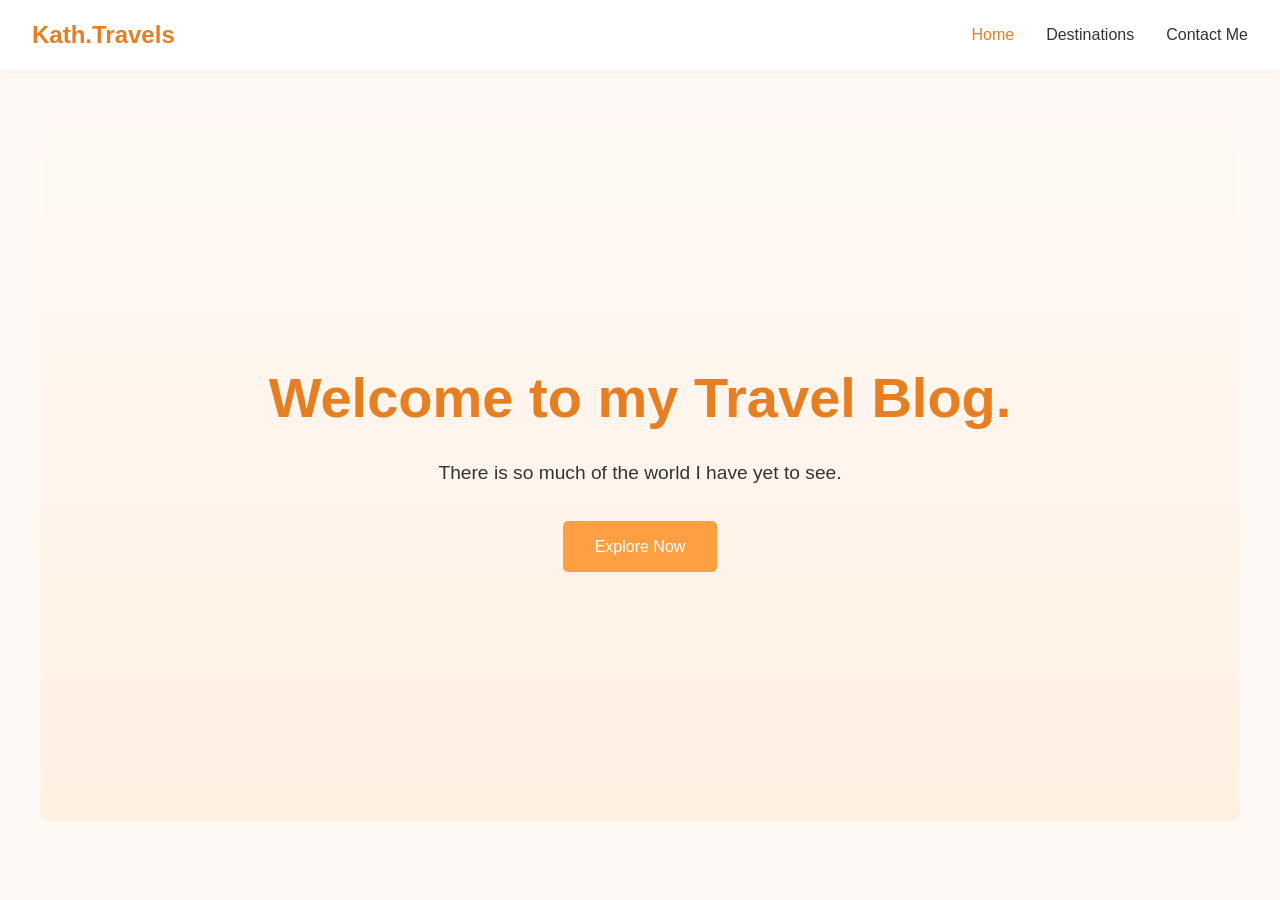
==== index.html @ 37cce794 "Initial commit" ====
<!DOCTYPE html>
<html lang="en">
<head>
    <meta charset="UTF-8">
    <meta name="viewport" content="width=device-width, initial-scale=1.0">
    <title>Kathleen's Travels</title>
    <link rel="stylesheet" href="style.css">
</head>

<body>
    <nav class="navbar">
        <a href="#" class="logo" onclick="switchSection('home')">Kath.Travels</a>
        <ul class="nav-links">
            <li><a href="index.html" class="active">Home</a></li>
            <li><a href="destinations.html">Destinations</a></li>
            <li><a href="contact.html">Contact Me</a></li>
        </ul>
    </nav>

    <section id="home" class="section active-section">
        <h1>Welcome to my Travel Blog.</h1>
        <p> There is so much of the world I have yet to see.</p>
        <a href="destinations.html"  id ="explore">Explore Now</a>
    </section>
    
</body>
</html>
---- style.css ----
* {
    margin: 0;
    padding: 0;
    box-sizing: border-box;
    font-family: 'Segoe UI', Tahoma, Geneva, Verdana, sans-serif;
}

:root {
    --bg-color: #fff9f5;
    --primary-orange: #ff9f43;
    --light-orange: #FFD580;
    --dark-orange: #e67e22;
    --text-color: #333333;
    --white: #ffffff;
}

body {
    background-color: var(--bg-color);
    color: var(--text-color);
    line-height: 1.6;
}

.navbar {
    display: flex;
    justify-content: space-between;
    align-items: center;
    background-color: var(--white);
    padding: 1rem 2rem;
    box-shadow: 0 2px 5px rgba(230, 126, 34, 0.1);
    position: sticky;
    top: 0;
    z-index: 1000;
}

.nav-links {
    display: flex;
    list-style: none;
    gap: 2rem;
}

.nav-links a {
    text-decoration: none;
    color: var(--text-color);
    font-weight: 500;
    transition: color 0.3s ease;
}

.nav-links a:hover,
.nav-links a.active {
    color: var(--dark-orange);
}

.logo {
    font-size: 1.5rem;
    font-weight: bold;
    color: var(--dark-orange);
    text-decoration: none;
}

.section {
    padding: 5rem 2rem;
    max-width: 1200px;
    margin: 0 auto;
    min-height: 80vh;
    display: none;
    /* Hidden by default for JS switching */
}

.section.active-section {
    display: block;
    /* Shown via JS */
}

h2 {
    font-size: 1.5rem;
    color: var(--light-orange);
    margin-bottom: 1.5rem;
    text-align: center;
}

/* Home Section */
#home {
    text-align: center;
    background: linear-gradient(rgba(255, 249, 245, 0.8), rgba(255, 238, 221, 0.8)), url('https://unsplash.com') no-repeat center center/cover;
    display: flex;
    flex-direction: column;
    justify-content: center;
    align-items: center;
    border-radius: 10px;
    margin-top: 2rem;
}

#home h1 {
    font-size: 3.5rem;
    color: var(--dark-orange);
    margin-bottom: 1rem;
}

#home p {
    font-size: 1.2rem;
    margin-bottom: 2rem;
    max-width: 600px;
}

#explore {
    background-color: var(--primary-orange);
    color: var(--white);
    padding: 0.8rem 2rem;
    border: none;
    border-radius: 5px;
    font-size: 1rem;
    cursor: pointer;
    text-decoration: none;
    transition: background-color 0.3s ease;
}

.btn:hover {
    background-color: var(--dark-orange);
}

/* For destinations tab */
.destinations-container {
    max-width: 1200px;
    margin: 40px auto;
    padding: 0 20px;
    font-family: Arial, sans-serif;
}

.page-title {
    text-align: center;
    margin-bottom: 30px;
    color: #333;
}

/* 2x3 Grid Layout */
.destinations-grid {
    display: grid;
    grid-template-columns: repeat(3, 1fr); /* Exactly 3 columns */
    gap: 25px; /* Spacing between the cards */
}

.destination-card {
    display: flex;
    align-items: center;
    justify-content: center;
    height: 250px;
    background-color: #f4f4f4; /* Fallback light background */
    border-radius: 12px;
    text-decoration: none;
    color: #333;
    box-shadow: 0 4px 10px rgba(0, 0, 0, 0.08);
    
    /* Smooth transition for the scaling effect */
    transition: transform 0.3s ease, box-shadow 0.3s ease; 
}

.destination-card:hover {
    transform: scale(1.04); /* Makes the segment slightly bigger */
    box-shadow: 0 10px 20px rgba(0, 0, 0, 0.15); /* Deepens shadow on hover */
}

/* Text styling inside cards */
.card-content h2 {
    font-size: 1.5rem;
    margin: 0;
    font-weight: 600;
}

/* Responsive view for tablets and mobile screens */
@media (max-width: 900px) {
    .destinations-grid {
        grid-template-columns: repeat(2, 1fr); /* 2 columns on tablets */
    }
}

@media (max-width: 600px) {
    .destinations-grid {
        grid-template-columns: 1fr; /* 1 column on mobile phones */
    }
}
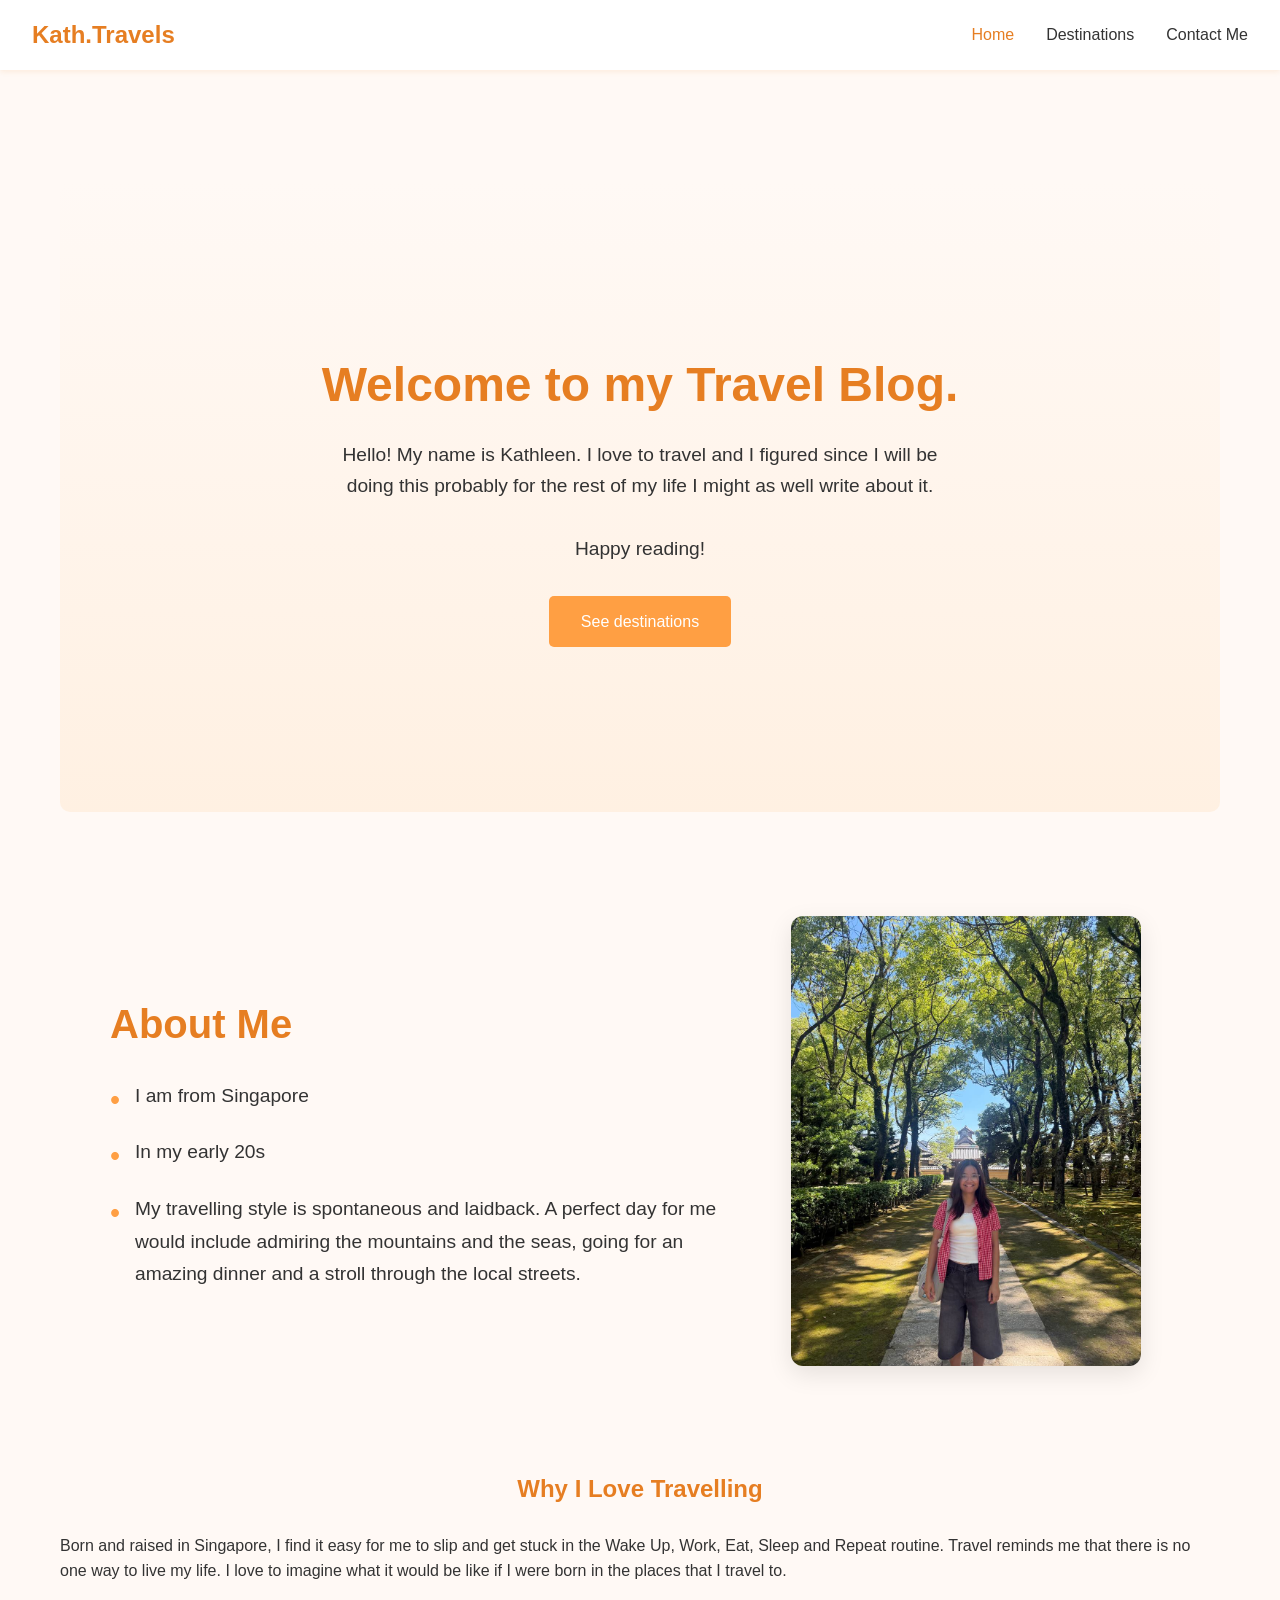
==== commit 83dfa8e3: "All Updates up to 21st July" ====
--- a/index.html
+++ b/index.html
@@ -3,25 +3,59 @@
 <head>
     <meta charset="UTF-8">
     <meta name="viewport" content="width=device-width, initial-scale=1.0">
-    <title>Kathleen's Travels</title>
+    <title>Hong Kong - Kath.Travels</title>
     <link rel="stylesheet" href="style.css">
 </head>
 
 <body>
     <nav class="navbar">
-        <a href="#" class="logo" onclick="switchSection('home')">Kath.Travels</a>
+        <a href="#" class="logo" onclick="switchSection('home-page')">Kath.Travels</a>
         <ul class="nav-links">
+            <!-- Note: Changed active link target to #home-page if you use JS navigation later -->
             <li><a href="index.html" class="active">Home</a></li>
             <li><a href="destinations.html">Destinations</a></li>
             <li><a href="contact.html">Contact Me</a></li>
         </ul>
     </nav>
 
-    <section id="home" class="section active-section">
-        <h1>Welcome to my Travel Blog.</h1>
-        <p> There is so much of the world I have yet to see.</p>
-        <a href="destinations.html"  id ="explore">Explore Now</a>
+    <!-- Master section wrapper that handles JavaScript visibility toggling -->
+    <section id="home-page" class="section active-section">
+        
+        <!-- Welcome Hero Sub-section -->
+        <div id="home">
+            <h1>Welcome to my Travel Blog.</h1>
+            <p>Hello! My name is Kathleen. I love to travel and I figured since I will be doing this 
+                probably for the rest of my life I might as well write about it.</p>
+            <p>Happy reading!</p>
+            <a href="destinations.html" id="explore">See destinations</a>
+        </div>
+
+        <!-- About Me Sub-section -->
+        <div id="about" class="sub-section">
+            <div class="profile">
+            <h2>About Me</h2>
+            <ul>
+                <li>I am from Singapore</li>
+                <li>In my early 20s</li>
+                <li>My travelling style is spontaneous and laidback. A perfect day for me 
+                    would include admiring the mountains and the seas, going for an amazing dinner
+                    and a stroll through the local streets.</li>
+            </ul>
+            </div>
+
+            <div class="introductionphoto">
+                <img id="me" src="image/Me.jpg">
+            </div>
+        </div>
+
+        <!-- Why I Love Travelling Sub-section -->
+        <div id="why-travel" class="sub-section">
+            <h2>Why I Love Travelling</h2>
+        <p>Born and raised in Singapore, I find it easy for me to slip and get stuck in the Wake Up, Work, Eat, Sleep and Repeat routine. Travel 
+            reminds me that there is no one way to live my life. I love to imagine what it would
+            be like if I were born in the places that I travel to.
+        </p>
+        </div>
+
     </section>
-    
 </body>
-</html>
--- a/style.css
+++ b/style.css
@@ -58,7 +58,7 @@
 }
 
 .section {
-    padding: 5rem 2rem;
+    padding: 80px 20px;
     max-width: 1200px;
     margin: 0 auto;
     min-height: 80vh;
@@ -73,7 +73,7 @@
 
 h2 {
     font-size: 1.5rem;
-    color: var(--light-orange);
+    color: darkgray;
     margin-bottom: 1.5rem;
     text-align: center;
 }
@@ -88,12 +88,18 @@
     align-items: center;
     border-radius: 10px;
     margin-top: 2rem;
+    min-height: 70vh;
+    padding:40px;
 }
 
 #home h1 {
-    font-size: 3.5rem;
+    font-size: 3rem;
     color: var(--dark-orange);
     margin-bottom: 1rem;
+}
+
+#why-travel h2{
+    color: var(--dark-orange);
 }
 
 #home p {
@@ -177,4 +183,99 @@
     .destinations-grid {
         grid-template-columns: 1fr; /* 1 column on mobile phones */
     }
-}+}
+/* ==========================================
+   ABOUT ME SECTION STYLING
+   ========================================== */
+
+/* The outer box for your About Me container */
+#about.sub-section {
+    display: flex;
+    align-items: center;       /* Aligns text and photo perfectly in the middle vertically */
+    justify-content: space-between; /* Pushes text to the left and photo to the right */
+    gap: 40px;                 /* Adds space between the text and the photo */
+    max-width: 1100px;         /* Expands width so things fit nicely side-by-side */
+    margin: 4rem auto;
+    padding: 40px 20px;
+    text-align: left;          /* Forces text wrapper alignment to the left */
+}
+
+/* Left Side: Text Box */
+.profile {
+    flex: 1.2;                 /* Takes up slightly more width than the photo */
+}
+
+/* Force the About Me header to align left and use orange */
+.profile h2 {
+    font-size: 2.5rem;
+    color: var(--dark-orange);
+    margin-bottom: 1.5rem;
+    text-align: left;          /* Fixes global center alignment */
+}
+
+/* Bullet list text layout */
+.profile ul {
+    list-style: none;          /* Removes standard ugly bullets */
+    padding: 0;
+    display: flex;
+    flex-direction: column;
+    gap: 1.5rem;               /* Adds space between each list point */
+}
+
+.profile li {
+    font-size: 1.2rem;
+    color: var(--text-color);
+    line-height: 1.7;
+    position: relative;
+    padding-left: 25px;        /* Leaves space for your custom bullet point */
+}
+
+/* Custom crisp orange bullet point */
+.profile li::before {
+    content: "•";
+    color: var(--primary-orange);
+    font-size: 1.8rem;
+    position: absolute;
+    left: 0;
+    top: -4px;
+}
+
+/* Right Side: Photo Box */
+.introductionphoto {
+    flex: 0.8;                 /* Takes up slightly less width than the text */
+    display: flex;
+    justify-content: center;
+}
+
+/* Styles specifically for your photo element */
+#me {
+    width: 100%;
+    max-width: 350px;          /* Stops your image from scaling too large */
+    height: 450px;             /* Keeps a great tall portrait dimension */
+    object-fit: cover;         /* Crops the photo beautifully without stretching it */
+    border-radius: 12px;       /* Adds elegant rounded corners */
+    box-shadow: 0 8px 24px rgba(0, 0, 0, 0.1); /* Soft shadow for depth */
+}
+
+/* RESPONSIVE DESIGN: Stacks text on top of the image for mobile screens */
+@media (max-width: 768px) {
+    #about.sub-section {
+        flex-direction: column; /* Switches to vertical stack */
+        text-align: center;
+        gap: 30px;
+    }
+    
+    .profile h2 {
+        text-align: center;    /* Centers header text on mobile layout screens */
+    }
+
+    .profile li {
+        text-align: left;      /* Keeps the list readable but centered as a block */
+        max-width: 550px;
+        margin: 0 auto;
+    }
+
+    #me {
+        height: 350px;         /* Shortens image slightly on mobile screens */
+    }
+}
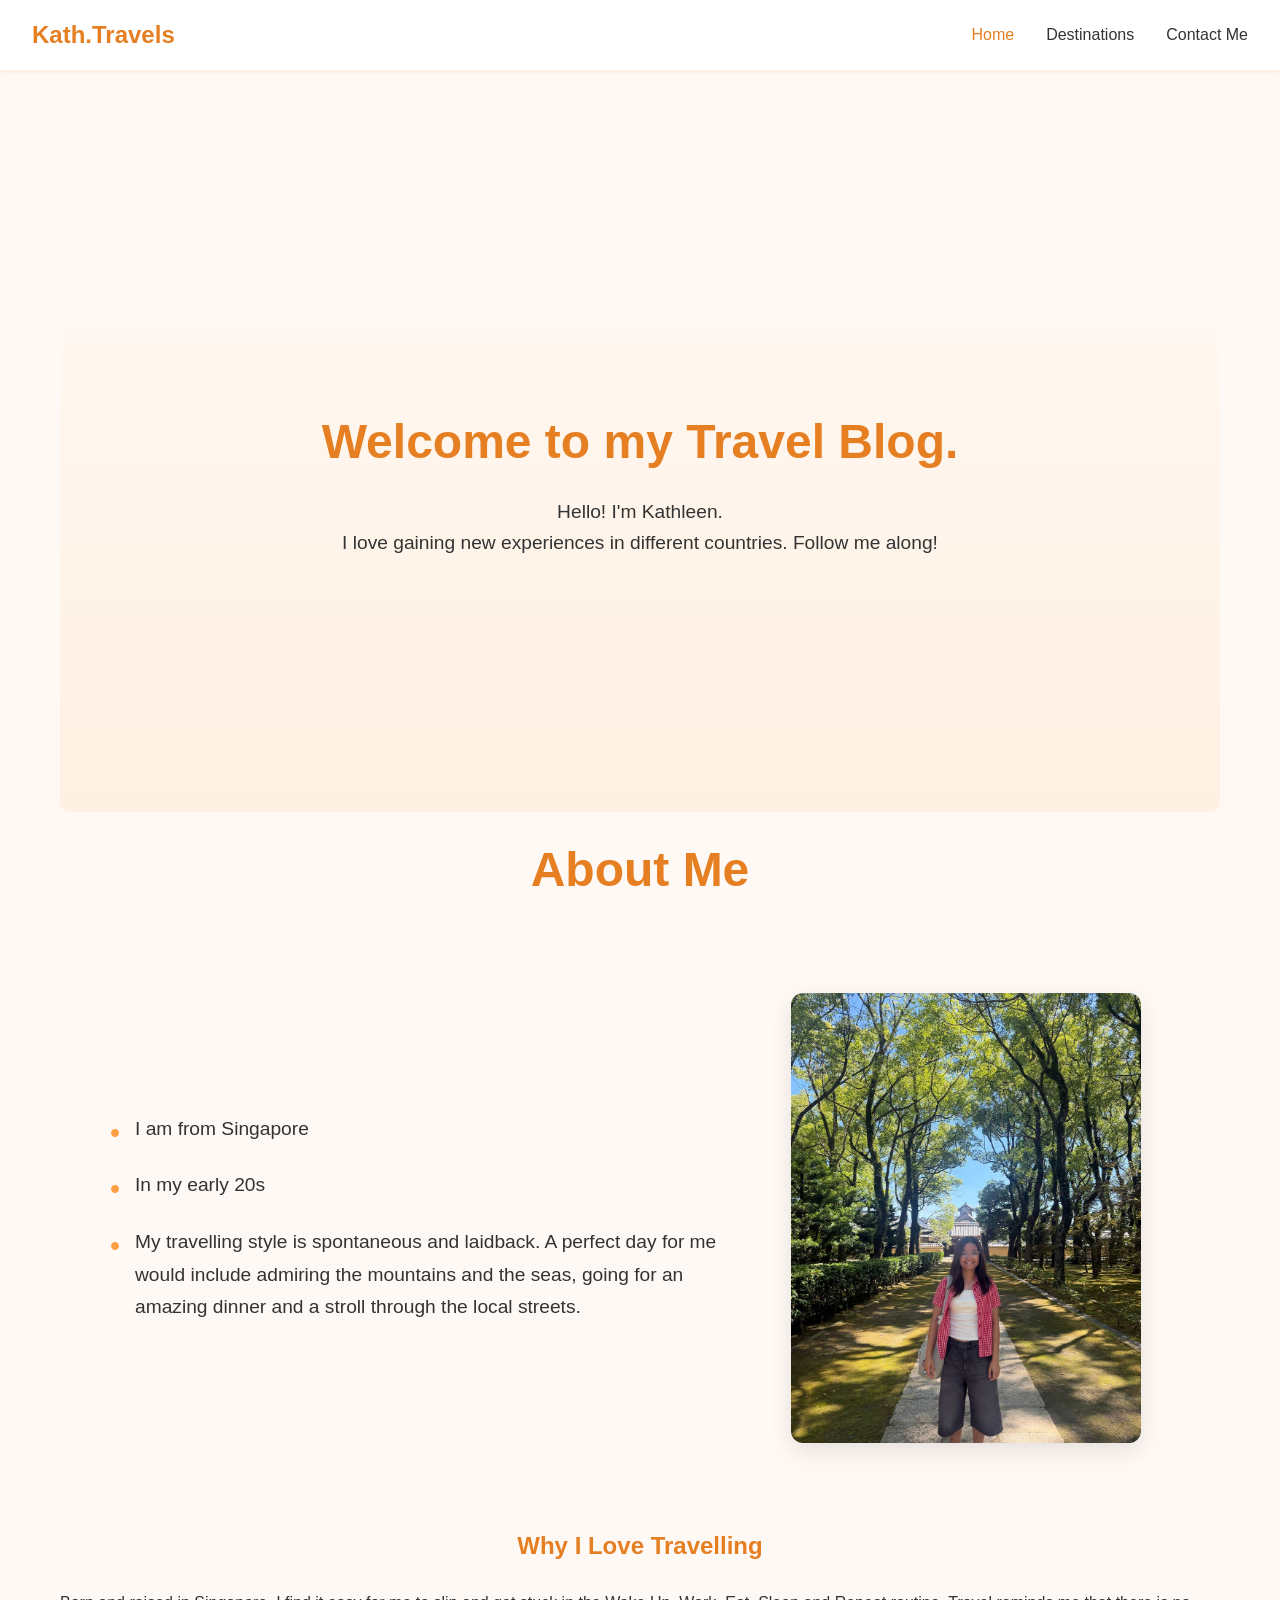
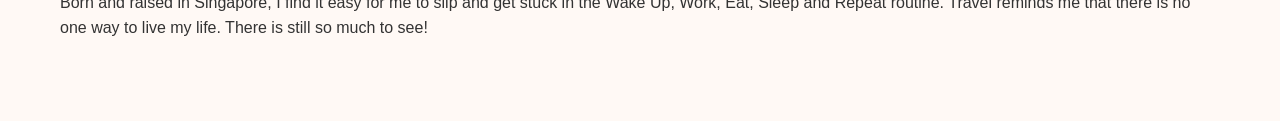
==== commit 6cf75d25: "Understanding line by line, reorganising code" ====
--- a/index.html
+++ b/index.html
@@ -1,21 +1,31 @@
+
 <!DOCTYPE html>
-<html lang="en">
-<head>
-    <meta charset="UTF-8">
-    <meta name="viewport" content="width=device-width, initial-scale=1.0">
-    <title>Hong Kong - Kath.Travels</title>
+<html lang="en"> <!--Primary Content is English-->
+<head><!--The head section contains metadata (data processed by browser and search engines that is not visible on the webpage)-->
+    <meta charset="UTF-8"> <!--Character encoding scheme, prevents browser from rendering broken symbols-->
+    <meta name="viewport" content="width=device-width, initial-scale=1.0"> <!--Mobile responsiveness-->
+    <title>Kath.Travels</title>
     <link rel="stylesheet" href="style.css">
 </head>
 
 <body>
+    <!--Navigation Bar in Desktop View-->
     <nav class="navbar">
-        <a href="#" class="logo" onclick="switchSection('home-page')">Kath.Travels</a>
-        <ul class="nav-links">
-            <!-- Note: Changed active link target to #home-page if you use JS navigation later -->
-            <li><a href="index.html" class="active">Home</a></li>
-            <li><a href="destinations.html">Destinations</a></li>
-            <li><a href="contact.html">Contact Me</a></li>
-        </ul>
+    <a href="index.html" class="logo">Kath.Travels</a>
+
+    <!--Menu-->
+    <ul class="nav-links">
+        <li><a href="index.html" class="active">Home</a></li>
+        <li><a href="destinations.html">Destinations</a></li>
+        <li><a href="contact.html">Contact Me</a></li>
+    </ul>
+
+    <!--Menu turns into Hamburger Icon on Mobile-->
+    <button class="menu-toggle" aria-label="Toggle navigation">
+        <span class="bar"></span>
+        <span class="bar"></span>
+        <span class="bar"></span>
+    </button>
     </nav>
 
     <!-- Master section wrapper that handles JavaScript visibility toggling -->
@@ -24,16 +34,14 @@
         <!-- Welcome Hero Sub-section -->
         <div id="home">
             <h1>Welcome to my Travel Blog.</h1>
-            <p>Hello! My name is Kathleen. I love to travel and I figured since I will be doing this 
-                probably for the rest of my life I might as well write about it.</p>
-            <p>Happy reading!</p>
-            <a href="destinations.html" id="explore">See destinations</a>
+            <p>Hello! I'm Kathleen. 
+            <br>I love gaining new experiences in different countries. Follow me along! </p>
         </div>
 
         <!-- About Me Sub-section -->
+        <div id="aboutmeheader"><h2>About Me</h2></div>
         <div id="about" class="sub-section">
             <div class="profile">
-            <h2>About Me</h2>
             <ul>
                 <li>I am from Singapore</li>
                 <li>In my early 20s</li>
@@ -52,10 +60,13 @@
         <div id="why-travel" class="sub-section">
             <h2>Why I Love Travelling</h2>
         <p>Born and raised in Singapore, I find it easy for me to slip and get stuck in the Wake Up, Work, Eat, Sleep and Repeat routine. Travel 
-            reminds me that there is no one way to live my life. I love to imagine what it would
-            be like if I were born in the places that I travel to.
+            reminds me that there is no one way to live my life. There is still so much to see!
         </p>
         </div>
 
     </section>
+        <!-- Link your external JavaScript file here -->
+    <script src="index.js"></script>
+
 </body>
+
--- a/style.css
+++ b/style.css
@@ -1,12 +1,28 @@
-* {
+/*
+Universal Settings 
+Navigation Bar for Desktop
+Navigation Bar for Mobile
+Home Section for Desktop
+Home Section for Mobile
+About Me Section for Desktop
+About Me Section for Mobile
+Why Section for Desktop
+Why Section for Mobile
+
+Destination for Desktop
+Destination for Mobile
+*/
+
+
+* { /* asterisk is the universal selector in css */
     margin: 0;
     padding: 0;
-    box-sizing: border-box;
+    box-sizing: border-box; /* border box ensures that padding is within the width that is specified */
     font-family: 'Segoe UI', Tahoma, Geneva, Verdana, sans-serif;
 }
 
-:root {
-    --bg-color: #fff9f5;
+:root { /*Setting CSS variables*/
+    --background: #fff9f5;
     --primary-orange: #ff9f43;
     --light-orange: #FFD580;
     --dark-orange: #e67e22;
@@ -15,11 +31,31 @@
 }
 
 body {
-    background-color: var(--bg-color);
+    background-color: var(--background);
     color: var(--text-color);
-    line-height: 1.6;
-}
-
+    line-height: 1.6; /*vertical spacing between lines of text to be 160% of text size*/
+}
+
+.section {
+    padding: 80px 20px;
+    max-width: 1200px;
+    margin: 0 auto;
+    min-height: 80vh;
+    display: none; 
+}
+
+.section.active-section {
+    display: block; 
+}
+
+h2 {
+    font-size: 1.5rem;
+    color: darkgray;
+    margin-bottom: 1.5rem;
+    text-align: center;
+}
+
+/* Navigation Bar in Desktop Version*/
 .navbar {
     display: flex;
     justify-content: space-between;
@@ -27,9 +63,9 @@
     background-color: var(--white);
     padding: 1rem 2rem;
     box-shadow: 0 2px 5px rgba(230, 126, 34, 0.1);
-    position: sticky;
+    position: sticky; /*Navigation Bar is freezed*/
     top: 0;
-    z-index: 1000;
+    z-index: 1000; /*High stacking order makes sure all items slide underneath the nav bar*/
 }
 
 .nav-links {
@@ -45,6 +81,7 @@
     transition: color 0.3s ease;
 }
 
+/*Interactive states*/
 .nav-links a:hover,
 .nav-links a.active {
     color: var(--dark-orange);
@@ -57,28 +94,46 @@
     text-decoration: none;
 }
 
-.section {
-    padding: 80px 20px;
-    max-width: 1200px;
-    margin: 0 auto;
-    min-height: 80vh;
-    display: none;
-    /* Hidden by default for JS switching */
-}
-
-.section.active-section {
-    display: block;
-    /* Shown via JS */
-}
-
-h2 {
-    font-size: 1.5rem;
-    color: darkgray;
-    margin-bottom: 1.5rem;
-    text-align: center;
-}
-
-/* Home Section */
+/* Hidden by default on desktop */
+.menu-toggle {
+    display: none; 
+}
+
+/* Navigation Bar in Mobile Version, Hamburger Menu */
+@media screen and (max-width: 768px) {
+.menu-toggle{
+    display:flex;
+    flex-direction: column;
+    justify-content: space-between;
+    width: 30px;
+    height: 21px;
+    background: transparent;
+    border: none;
+    cursor: pointer;
+    z-index: 1001;
+}
+
+.menu-toggle .bar {
+    height: 3px;
+    width: 100%;
+    background-color: var(--dark-orange); /* Uses your existing color variable */
+    border-radius: 5px;
+    transition: all 0.3s ease; /* Enables smooth animations later */
+}
+
+.menu-toggle.open .bar:nth-child(1) {
+    transform: translateY(9px) rotate(45deg);
+}
+.menu-toggle.open .bar:nth-child(2) {
+    opacity: 0;
+}
+.menu-toggle.open .bar:nth-child(3) {
+    transform: translateY(-9px) rotate(-45deg);
+}
+}
+
+
+/* Home Section in Mobile Section*/
 #home {
     text-align: center;
     background: linear-gradient(rgba(255, 249, 245, 0.8), rgba(255, 238, 221, 0.8)), url('https://unsplash.com') no-repeat center center/cover;
@@ -196,7 +251,7 @@
     gap: 40px;                 /* Adds space between the text and the photo */
     max-width: 1100px;         /* Expands width so things fit nicely side-by-side */
     margin: 4rem auto;
-    padding: 40px 20px;
+    padding: 20px 20px;
     text-align: left;          /* Forces text wrapper alignment to the left */
 }
 
@@ -206,11 +261,11 @@
 }
 
 /* Force the About Me header to align left and use orange */
-.profile h2 {
-    font-size: 2.5rem;
+#aboutmeheader h2 {
+    font-size: 3rem;
     color: var(--dark-orange);
-    margin-bottom: 1.5rem;
-    text-align: left;          /* Fixes global center alignment */
+    text-align: center; 
+    margin-top:20px;      
 }
 
 /* Bullet list text layout */
@@ -262,7 +317,7 @@
     #about.sub-section {
         flex-direction: column; /* Switches to vertical stack */
         text-align: center;
-        gap: 30px;
+        gap: 10px;
     }
     
     .profile h2 {
@@ -270,12 +325,129 @@
     }
 
     .profile li {
-        text-align: left;      /* Keeps the list readable but centered as a block */
+        text-align: center;      /* Keeps the list readable but centered as a block */
         max-width: 550px;
         margin: 0 auto;
+        font-size: 0.8rem;
+    }
+
+    #explore {
+    background-color: var(--primary-orange);
+    color: var(--white);
+    padding: 0.5rem 1rem;
+    border: none;
+    border-radius: 5px;
+    font-size: 0.8rem;
+    cursor: pointer;
+    text-decoration: none;
+    transition: background-color 0.3s ease;
+}
+    #me{
+        width:220px;
+    }
+
+    .profile li::before {
+        content: "•";
+        color: var(--primary-orange);
+        font-size: 0.8rem;
+        position: absolute;
+        left: 0;
+        top: -2px;
+    }
+
+    #about.sub-section {
+        display: flex !important;
+        flex-direction: column-reverse !important; /* Pushes the bottom photo div to the top */
+        align-items: center; /* Centers the text and photo horizontally */
+        gap: 20px; /* Adds space between your photo and your text */
+    }
+
+    .profile {
+        width: 100%; /* Ensures your text container takes full width on mobile */
+    }
+
+    .introductionphoto {
+        width: 100%; /* Ensures your photo container takes full width on mobile */
+        display: flex;
+        justify-content: center;
     }
 
     #me {
-        height: 350px;         /* Shortens image slightly on mobile screens */
-    }
-}
+    max-width: 100%; /* Prevents the image from overflowing the mobile screen */
+    height: auto;
+  }
+
+    .logo{
+        font-size:0.8rem;
+    }
+
+    #why-travel h2{
+        font-size: 1.8rem;
+    }
+
+    footer {
+    text-align: center;
+    font-size: 0.8rem; /* Makes the text smaller */
+    color: #666666;    /* Soft grey color */
+    padding: 20px 0;   /* Adds space around the text */
+    }}
+
+/* STEP 3: Mobile specific styles for screens 768px wide or smaller */
+@media (max-width: 768px) {
+    .menu-toggle {
+        display: flex; /* Makes the hamburger button visible on mobile layout */
+    }
+
+    #home h1 {
+        font-size: 1.8rem;
+    }
+
+    #home p{
+        font-size:0.8rem;
+    }
+
+    #aboutmeheader h2 {
+        font-size:1.8rem;
+    }
+
+    .introductionphoto {
+    width: 100%; /* Ensures your photo container takes full width on mobile */
+    display: flex;
+    justify-content: center;
+    padding-top: 0px !important;
+    }
+
+
+    .nav-links {
+        position: absolute;
+        top: 100%; /* Positions the drop-down menu perfectly below the navbar row */
+        left: 0;
+        right: 0;
+        background-color: var(--white);
+        flex-direction: column; /* Stack the nav links vertically */
+        gap: 0;
+        width: 100%;
+        box-shadow: 0 4px 10px rgba(230, 126, 34, 0.1);
+        
+        /* Hides the panel smoothly by limiting its maximum height */
+        max-height: 0;
+        overflow: hidden;
+        transition: max-height 0.3s ease-in-out;
+    }
+
+    /* This class will be added by JavaScript when the user taps the menu button */
+    .nav-links.mobile-active {
+        max-height: 300px; /* Expands open to reveal internal menu targets */
+    }
+
+    .nav-links li {
+        width: 100%;
+        text-align: center;
+    }
+
+    .nav-links a {
+        display: block;
+        padding: 1.2rem 0; /* Creates large, easy-to-tap touch areas */
+        border-bottom: 1px solid rgba(230, 126, 34, 0.05); /* Subtle dividing line */
+    }
+}
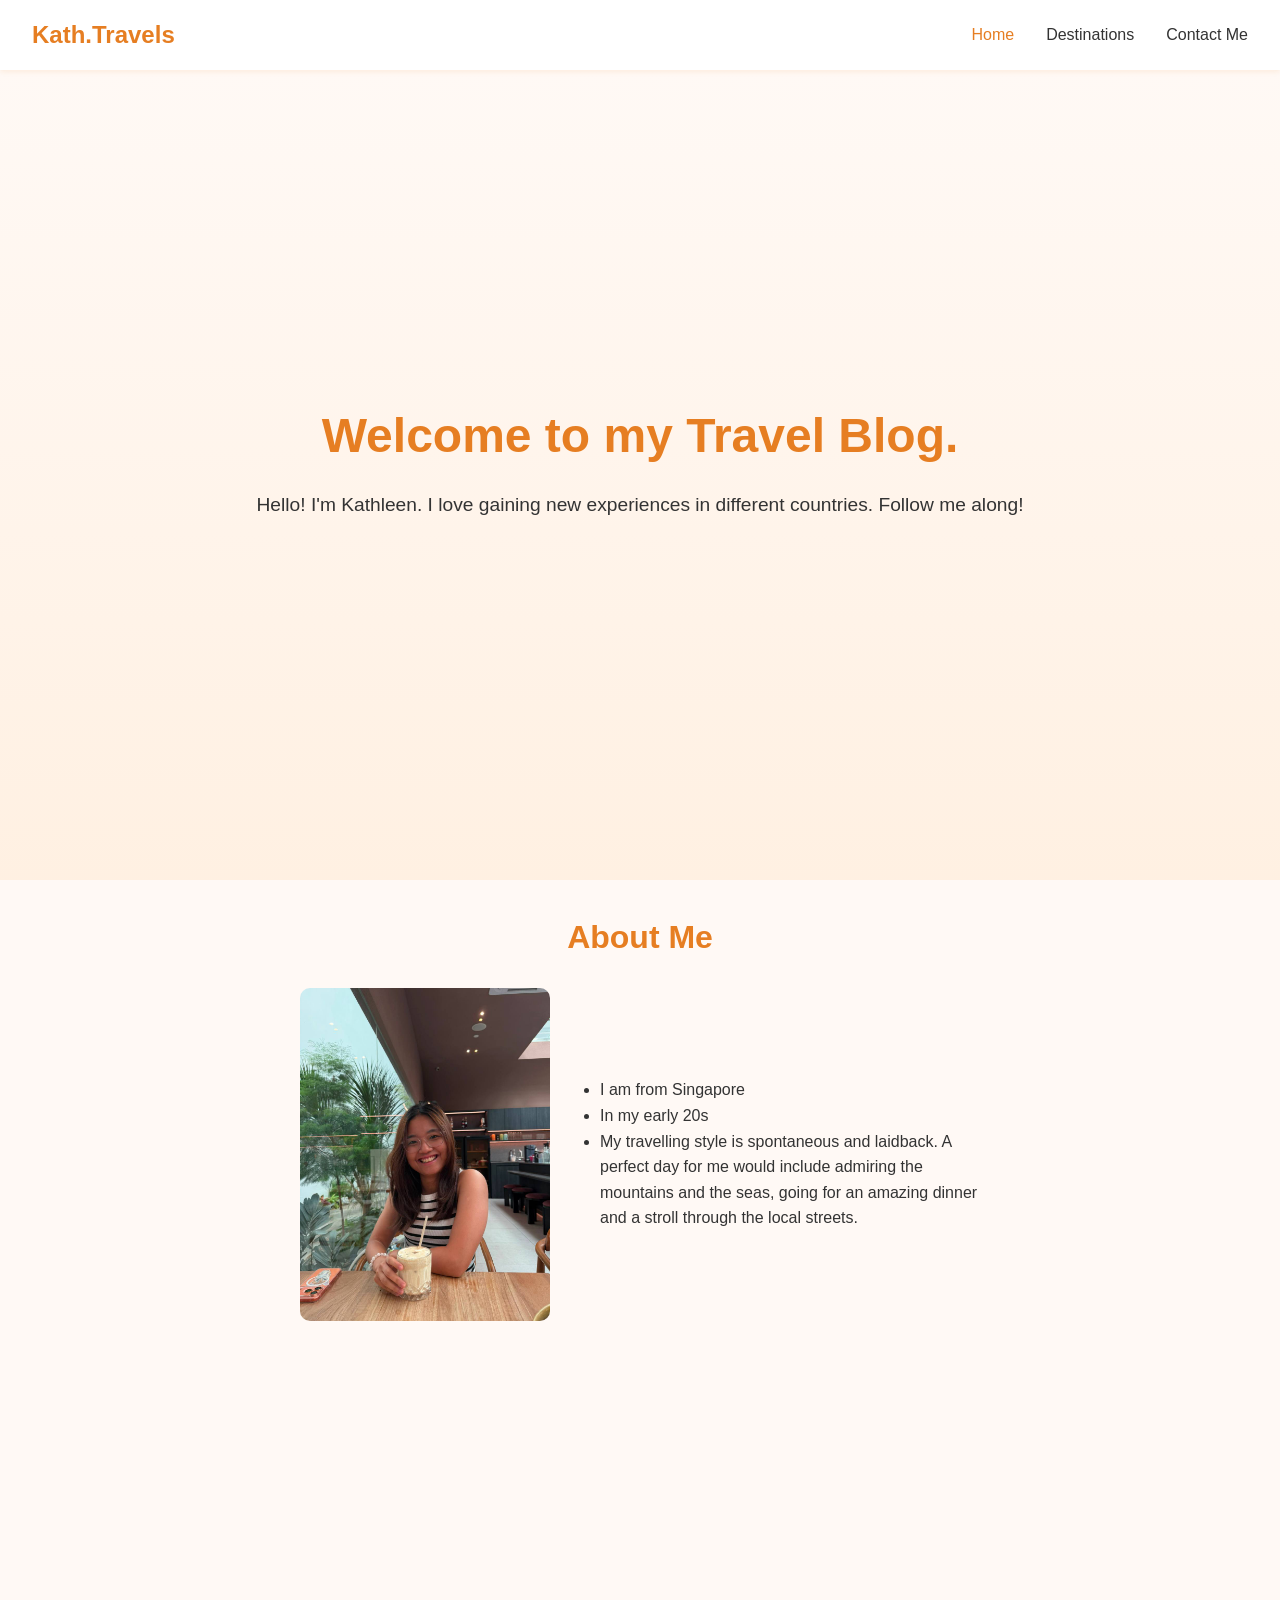
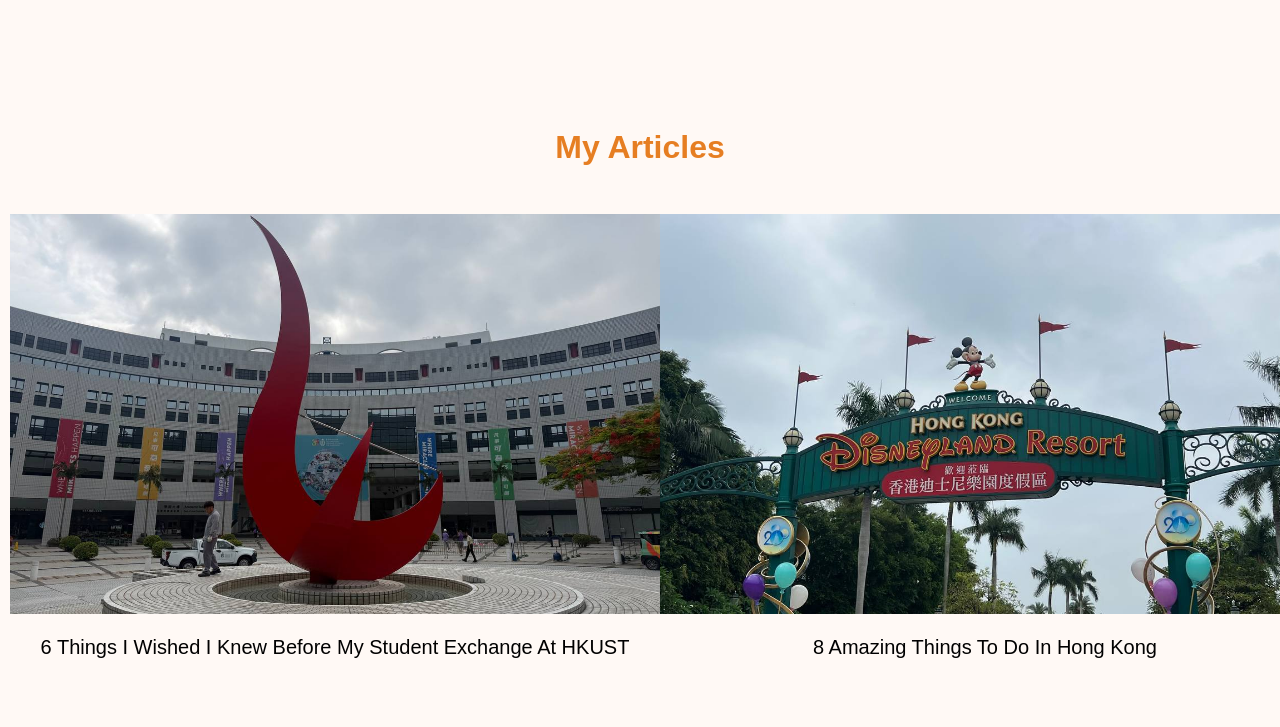
==== commit 6940af5d: "Finalise CSS Styling for Home and Destinations Tab" ====
--- a/index.html
+++ b/index.html
@@ -19,51 +19,44 @@
         <li><a href="destinations.html">Destinations</a></li>
         <li><a href="contact.html">Contact Me</a></li>
     </ul>
-
-    <!--Menu turns into Hamburger Icon on Mobile-->
-    <button class="menu-toggle" aria-label="Toggle navigation">
-        <span class="bar"></span>
-        <span class="bar"></span>
-        <span class="bar"></span>
-    </button>
     </nav>
 
-    <!-- Master section wrapper that handles JavaScript visibility toggling -->
-    <section id="home-page" class="section active-section">
-        
-        <!-- Welcome Hero Sub-section -->
-        <div id="home">
+    <section id="home-page">
+        <!-- Home-Text -->
+        <div id="home-text">
             <h1>Welcome to my Travel Blog.</h1>
-            <p>Hello! I'm Kathleen. 
-            <br>I love gaining new experiences in different countries. Follow me along! </p>
+            <p>Hello! I'm Kathleen. I love gaining new experiences in different countries. Follow me along! </p>
         </div>
 
-        <!-- About Me Sub-section -->
-        <div id="aboutmeheader"><h2>About Me</h2></div>
-        <div id="about" class="sub-section">
-            <div class="profile">
-            <ul>
+        <!-- About Me -->
+         <div id="about-me-content">
+        <div id="about-me-title"><h2>About Me</h2></div>
+        <div id="about-me">
+            <img id="about-me-photo" src="image/Me.jpg">
+            <ul id = about-me-points>
                 <li>I am from Singapore</li>
                 <li>In my early 20s</li>
                 <li>My travelling style is spontaneous and laidback. A perfect day for me 
                     would include admiring the mountains and the seas, going for an amazing dinner
                     and a stroll through the local streets.</li>
             </ul>
+        </div>
+        </div>
+    </section>
+
+    <section id="articles">
+        <h2>My Articles</h2>
+        <div id="articles-showcase">
+            <div class="article-set">
+            <a href="hkust.html"><img src="image/HKUST.jpg" class="article-picture"></a>
+            <h2>6 Things I Wished I Knew Before My Student Exchange At HKUST</h2>
             </div>
 
-            <div class="introductionphoto">
-                <img id="me" src="image/Me.jpg">
+            <div class="article-set">
+            <a href="hk-what-to-do.html"><img src="image/Disneyland.jpg" class="article-picture"></a>
+            <h2>8 Amazing Things To Do In Hong Kong</h2>
             </div>
-        </div>
-
-        <!-- Why I Love Travelling Sub-section -->
-        <div id="why-travel" class="sub-section">
-            <h2>Why I Love Travelling</h2>
-        <p>Born and raised in Singapore, I find it easy for me to slip and get stuck in the Wake Up, Work, Eat, Sleep and Repeat routine. Travel 
-            reminds me that there is no one way to live my life. There is still so much to see!
-        </p>
-        </div>
-
+        <div>
     </section>
         <!-- Link your external JavaScript file here -->
     <script src="index.js"></script>
--- a/style.css
+++ b/style.css
@@ -1,19 +1,3 @@
-/*
-Universal Settings 
-Navigation Bar for Desktop
-Navigation Bar for Mobile
-Home Section for Desktop
-Home Section for Mobile
-About Me Section for Desktop
-About Me Section for Mobile
-Why Section for Desktop
-Why Section for Mobile
-
-Destination for Desktop
-Destination for Mobile
-*/
-
-
 * { /* asterisk is the universal selector in css */
     margin: 0;
     padding: 0;
@@ -36,26 +20,19 @@
     line-height: 1.6; /*vertical spacing between lines of text to be 160% of text size*/
 }
 
-.section {
-    padding: 80px 20px;
-    max-width: 1200px;
-    margin: 0 auto;
-    min-height: 80vh;
-    display: none; 
-}
-
-.section.active-section {
-    display: block; 
-}
-
 h2 {
-    font-size: 1.5rem;
-    color: darkgray;
+    font-size: 2rem;
+    color: var(--dark-orange);
     margin-bottom: 1.5rem;
     text-align: center;
 }
 
-/* Navigation Bar in Desktop Version*/
+p {
+    font-size: 1.2rem;
+    margin-bottom: 2rem;
+    max-width: 800px;
+}
+
 .navbar {
     display: flex;
     justify-content: space-between;
@@ -94,360 +71,116 @@
     text-decoration: none;
 }
 
-/* Hidden by default on desktop */
-.menu-toggle {
-    display: none; 
-}
-
-/* Navigation Bar in Mobile Version, Hamburger Menu */
-@media screen and (max-width: 768px) {
-.menu-toggle{
-    display:flex;
-    flex-direction: column;
-    justify-content: space-between;
-    width: 30px;
-    height: 21px;
-    background: transparent;
-    border: none;
-    cursor: pointer;
-    z-index: 1001;
-}
-
-.menu-toggle .bar {
-    height: 3px;
-    width: 100%;
-    background-color: var(--dark-orange); /* Uses your existing color variable */
-    border-radius: 5px;
-    transition: all 0.3s ease; /* Enables smooth animations later */
-}
-
-.menu-toggle.open .bar:nth-child(1) {
-    transform: translateY(9px) rotate(45deg);
-}
-.menu-toggle.open .bar:nth-child(2) {
-    opacity: 0;
-}
-.menu-toggle.open .bar:nth-child(3) {
-    transform: translateY(-9px) rotate(-45deg);
-}
-}
-
-
-/* Home Section in Mobile Section*/
-#home {
+#home-text {
     text-align: center;
-    background: linear-gradient(rgba(255, 249, 245, 0.8), rgba(255, 238, 221, 0.8)), url('https://unsplash.com') no-repeat center center/cover;
+    background: linear-gradient(rgba(255, 249, 245, 0.8), rgba(255, 238, 221, 0.8)); /*this is how you get the gradient*/
     display: flex;
     flex-direction: column;
     justify-content: center;
     align-items: center;
-    border-radius: 10px;
-    margin-top: 2rem;
-    min-height: 70vh;
+    min-height: 90vh;
     padding:40px;
+    margin-bottom:2rem;
 }
 
-#home h1 {
+#home-text h1 {
     font-size: 3rem;
     color: var(--dark-orange);
     margin-bottom: 1rem;
 }
 
-#why-travel h2{
-    color: var(--dark-orange);
+#about-me-content{
+    min-height: 90vh;
+}
+#about-me{
+    display:flex;
+    flex-direction:row;
+    align-items: center;
+    justify-content: center;
+    gap:50px;
+    padding:0 300px;
 }
 
-#home p {
-    font-size: 1.2rem;
-    margin-bottom: 2rem;
-    max-width: 600px;
+#about-me-photo{
+    width:250px;
+    border-radius:10px;
 }
 
-#explore {
-    background-color: var(--primary-orange);
-    color: var(--white);
-    padding: 0.8rem 2rem;
-    border: none;
-    border-radius: 5px;
-    font-size: 1rem;
-    cursor: pointer;
-    text-decoration: none;
-    transition: background-color 0.3s ease;
-}
-
-.btn:hover {
-    background-color: var(--dark-orange);
-}
-
-/* For destinations tab */
-.destinations-container {
-    max-width: 1200px;
-    margin: 40px auto;
-    padding: 0 20px;
-    font-family: Arial, sans-serif;
-}
-
-.page-title {
-    text-align: center;
-    margin-bottom: 30px;
-    color: #333;
-}
-
-/* 2x3 Grid Layout */
-.destinations-grid {
-    display: grid;
-    grid-template-columns: repeat(3, 1fr); /* Exactly 3 columns */
-    gap: 25px; /* Spacing between the cards */
-}
-
-.destination-card {
-    display: flex;
-    align-items: center;
-    justify-content: center;
-    height: 250px;
-    background-color: #f4f4f4; /* Fallback light background */
-    border-radius: 12px;
-    text-decoration: none;
-    color: #333;
-    box-shadow: 0 4px 10px rgba(0, 0, 0, 0.08);
-    
-    /* Smooth transition for the scaling effect */
-    transition: transform 0.3s ease, box-shadow 0.3s ease; 
-}
-
-.destination-card:hover {
-    transform: scale(1.04); /* Makes the segment slightly bigger */
-    box-shadow: 0 10px 20px rgba(0, 0, 0, 0.15); /* Deepens shadow on hover */
-}
-
-/* Text styling inside cards */
-.card-content h2 {
-    font-size: 1.5rem;
-    margin: 0;
-    font-weight: 600;
-}
-
-/* Responsive view for tablets and mobile screens */
-@media (max-width: 900px) {
-    .destinations-grid {
-        grid-template-columns: repeat(2, 1fr); /* 2 columns on tablets */
-    }
-}
-
-@media (max-width: 600px) {
-    .destinations-grid {
-        grid-template-columns: 1fr; /* 1 column on mobile phones */
-    }
-}
-/* ==========================================
-   ABOUT ME SECTION STYLING
-   ========================================== */
-
-/* The outer box for your About Me container */
-#about.sub-section {
-    display: flex;
-    align-items: center;       /* Aligns text and photo perfectly in the middle vertically */
-    justify-content: space-between; /* Pushes text to the left and photo to the right */
-    gap: 40px;                 /* Adds space between the text and the photo */
-    max-width: 1100px;         /* Expands width so things fit nicely side-by-side */
-    margin: 4rem auto;
-    padding: 20px 20px;
-    text-align: left;          /* Forces text wrapper alignment to the left */
-}
-
-/* Left Side: Text Box */
-.profile {
-    flex: 1.2;                 /* Takes up slightly more width than the photo */
-}
-
-/* Force the About Me header to align left and use orange */
-#aboutmeheader h2 {
-    font-size: 3rem;
-    color: var(--dark-orange);
-    text-align: center; 
-    margin-top:20px;      
-}
-
-/* Bullet list text layout */
-.profile ul {
-    list-style: none;          /* Removes standard ugly bullets */
-    padding: 0;
-    display: flex;
-    flex-direction: column;
-    gap: 1.5rem;               /* Adds space between each list point */
-}
-
-.profile li {
-    font-size: 1.2rem;
-    color: var(--text-color);
-    line-height: 1.7;
-    position: relative;
-    padding-left: 25px;        /* Leaves space for your custom bullet point */
-}
-
-/* Custom crisp orange bullet point */
-.profile li::before {
-    content: "•";
-    color: var(--primary-orange);
-    font-size: 1.8rem;
-    position: absolute;
-    left: 0;
-    top: -4px;
-}
-
-/* Right Side: Photo Box */
-.introductionphoto {
-    flex: 0.8;                 /* Takes up slightly less width than the text */
-    display: flex;
+#about-me-points{
     justify-content: center;
 }
 
-/* Styles specifically for your photo element */
-#me {
-    width: 100%;
-    max-width: 350px;          /* Stops your image from scaling too large */
-    height: 450px;             /* Keeps a great tall portrait dimension */
-    object-fit: cover;         /* Crops the photo beautifully without stretching it */
-    border-radius: 12px;       /* Adds elegant rounded corners */
-    box-shadow: 0 8px 24px rgba(0, 0, 0, 0.1); /* Soft shadow for depth */
+#articles-showcase{
+    display:flex;
+    flex-direction: row;
+    align-items: center;
+    justify-content: center;
+    justify-content: space-around;
+    margin:40px 10px;
 }
 
-/* RESPONSIVE DESIGN: Stacks text on top of the image for mobile screens */
-@media (max-width: 768px) {
-    #about.sub-section {
-        flex-direction: column; /* Switches to vertical stack */
-        text-align: center;
-        gap: 10px;
-    }
-    
-    .profile h2 {
-        text-align: center;    /* Centers header text on mobile layout screens */
-    }
+.article-picture{
+    width:650px;
+    height:400px;
+    object-fit:cover;
+    align-items: center;
+    justify-content: center;
+}
 
-    .profile li {
-        text-align: center;      /* Keeps the list readable but centered as a block */
-        max-width: 550px;
-        margin: 0 auto;
-        font-size: 0.8rem;
-    }
+.article-set{
+    display:flex;
+    flex-direction:column;
+    align-items:center;
+    width:800px;
+    gap:10px;
+}
 
-    #explore {
-    background-color: var(--primary-orange);
-    color: var(--white);
-    padding: 0.5rem 1rem;
-    border: none;
-    border-radius: 5px;
-    font-size: 0.8rem;
-    cursor: pointer;
-    text-decoration: none;
-    transition: background-color 0.3s ease;
+.article-set h2{
+    font-weight: lighter;
+    font-size: 20px;
+    color:black;
 }
-    #me{
-        width:220px;
-    }
 
-    .profile li::before {
-        content: "•";
-        color: var(--primary-orange);
-        font-size: 0.8rem;
-        position: absolute;
-        left: 0;
-        top: -2px;
-    }
+.footer p{
+    font-size:12px;
+}
 
-    #about.sub-section {
-        display: flex !important;
-        flex-direction: column-reverse !important; /* Pushes the bottom photo div to the top */
-        align-items: center; /* Centers the text and photo horizontally */
-        gap: 20px; /* Adds space between your photo and your text */
-    }
+.footer{
+    display:flex;
+    flex-direction: column;
+    align-items:center; 
+}
 
-    .profile {
-        width: 100%; /* Ensures your text container takes full width on mobile */
-    }
+/*CSS Styling for destinations.html*/
+.destinations-content{
+    margin:20px 20px;
+    padding:30px;
+}
 
-    .introductionphoto {
-        width: 100%; /* Ensures your photo container takes full width on mobile */
-        display: flex;
-        justify-content: center;
-    }
+.destinations-cards{
+    margin:40px 30px;
+    display:flex;
+    flex-direction: row;
+    justify-content: space-around;
 
-    #me {
-    max-width: 100%; /* Prevents the image from overflowing the mobile screen */
-    height: auto;
-  }
+}
 
-    .logo{
-        font-size:0.8rem;
-    }
+.destination-card-set h2{
+    font-size: large;
+    color:black;
+}
 
-    #why-travel h2{
-        font-size: 1.8rem;
-    }
-
-    footer {
-    text-align: center;
-    font-size: 0.8rem; /* Makes the text smaller */
-    color: #666666;    /* Soft grey color */
-    padding: 20px 0;   /* Adds space around the text */
-    }}
-
-/* STEP 3: Mobile specific styles for screens 768px wide or smaller */
-@media (max-width: 768px) {
-    .menu-toggle {
-        display: flex; /* Makes the hamburger button visible on mobile layout */
-    }
-
-    #home h1 {
-        font-size: 1.8rem;
-    }
-
-    #home p{
-        font-size:0.8rem;
-    }
-
-    #aboutmeheader h2 {
-        font-size:1.8rem;
-    }
-
-    .introductionphoto {
-    width: 100%; /* Ensures your photo container takes full width on mobile */
-    display: flex;
+.destination-card-set{
+    display:flex;
+    flex-direction: column;
+    align-items: center;
     justify-content: center;
-    padding-top: 0px !important;
-    }
+    box-shadow: 0 4px 15px rgba(0, 0, 0, 0.1);
+    border-radius:10px;
+    padding:30px;
+    width:200px;
+    background-color: whitesmoke;
+}
 
 
-    .nav-links {
-        position: absolute;
-        top: 100%; /* Positions the drop-down menu perfectly below the navbar row */
-        left: 0;
-        right: 0;
-        background-color: var(--white);
-        flex-direction: column; /* Stack the nav links vertically */
-        gap: 0;
-        width: 100%;
-        box-shadow: 0 4px 10px rgba(230, 126, 34, 0.1);
-        
-        /* Hides the panel smoothly by limiting its maximum height */
-        max-height: 0;
-        overflow: hidden;
-        transition: max-height 0.3s ease-in-out;
-    }
 
-    /* This class will be added by JavaScript when the user taps the menu button */
-    .nav-links.mobile-active {
-        max-height: 300px; /* Expands open to reveal internal menu targets */
-    }
-
-    .nav-links li {
-        width: 100%;
-        text-align: center;
-    }
-
-    .nav-links a {
-        display: block;
-        padding: 1.2rem 0; /* Creates large, easy-to-tap touch areas */
-        border-bottom: 1px solid rgba(230, 126, 34, 0.05); /* Subtle dividing line */
-    }
-}
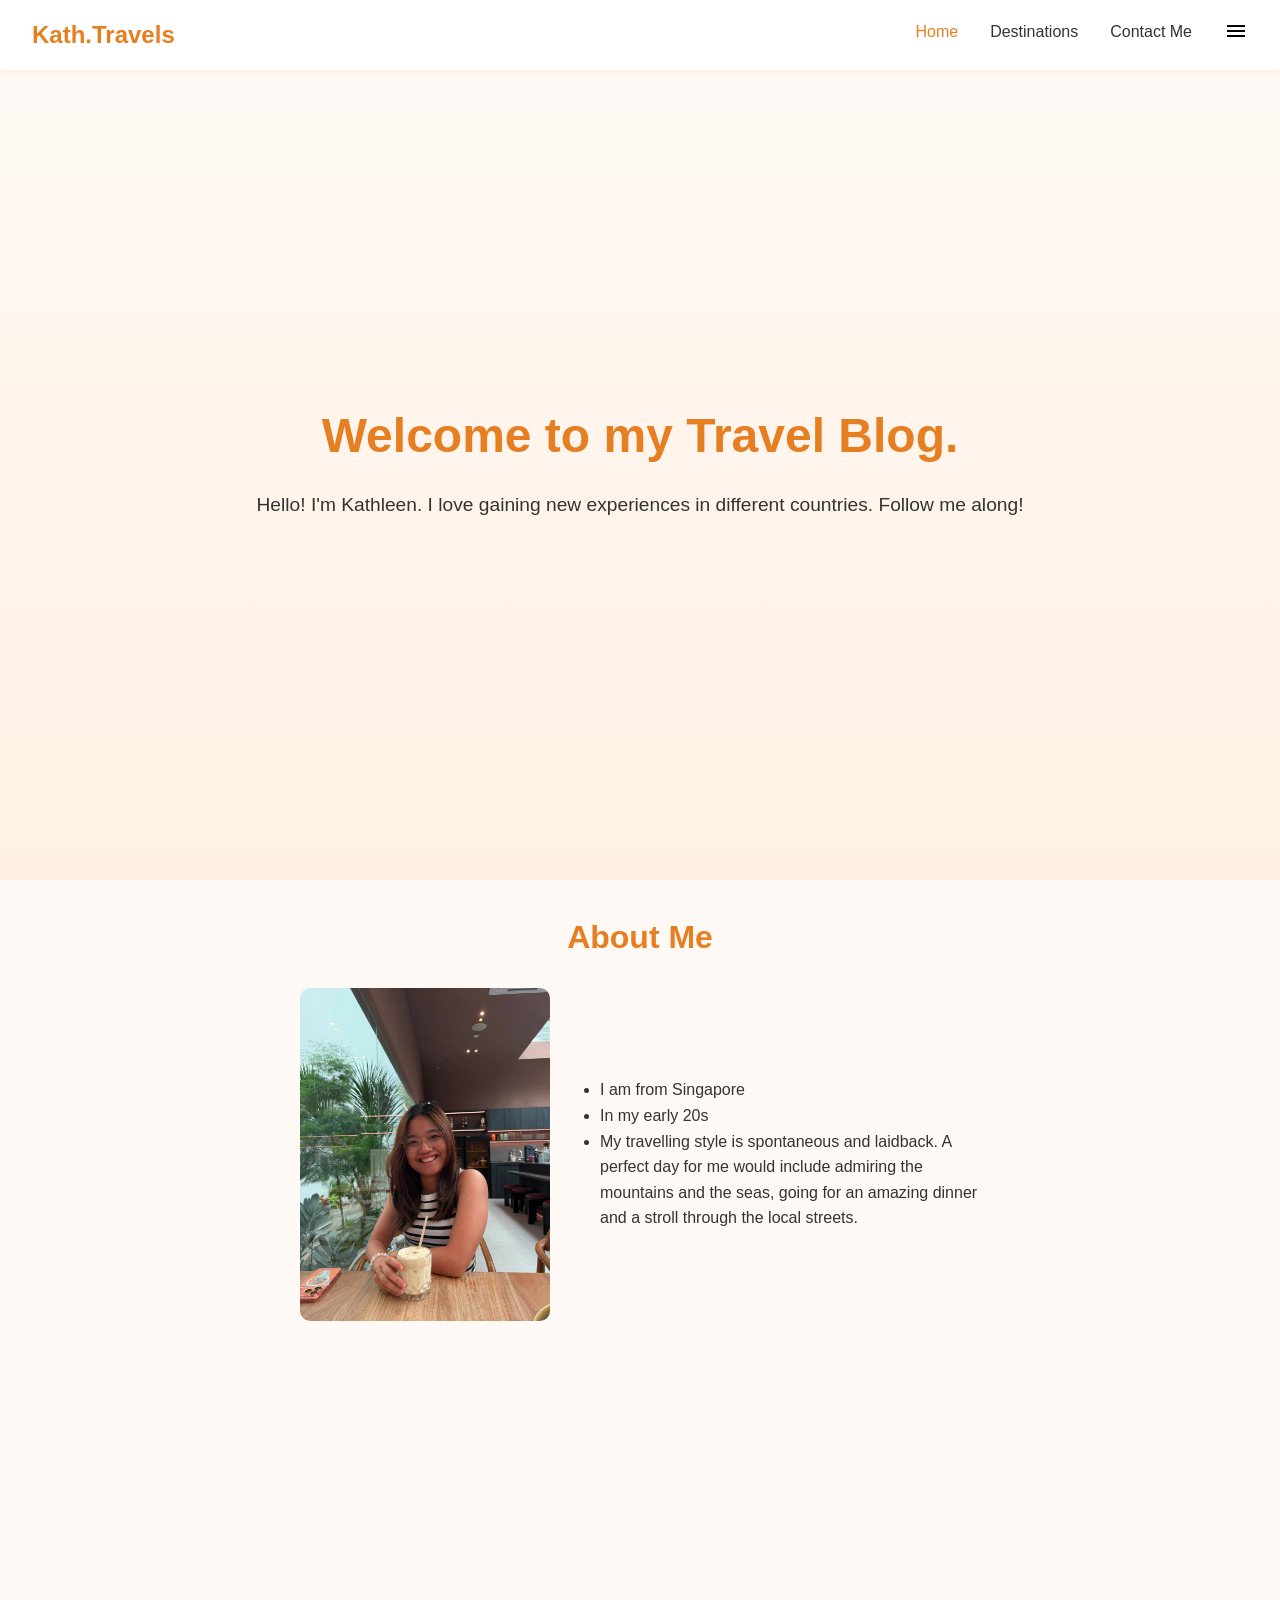
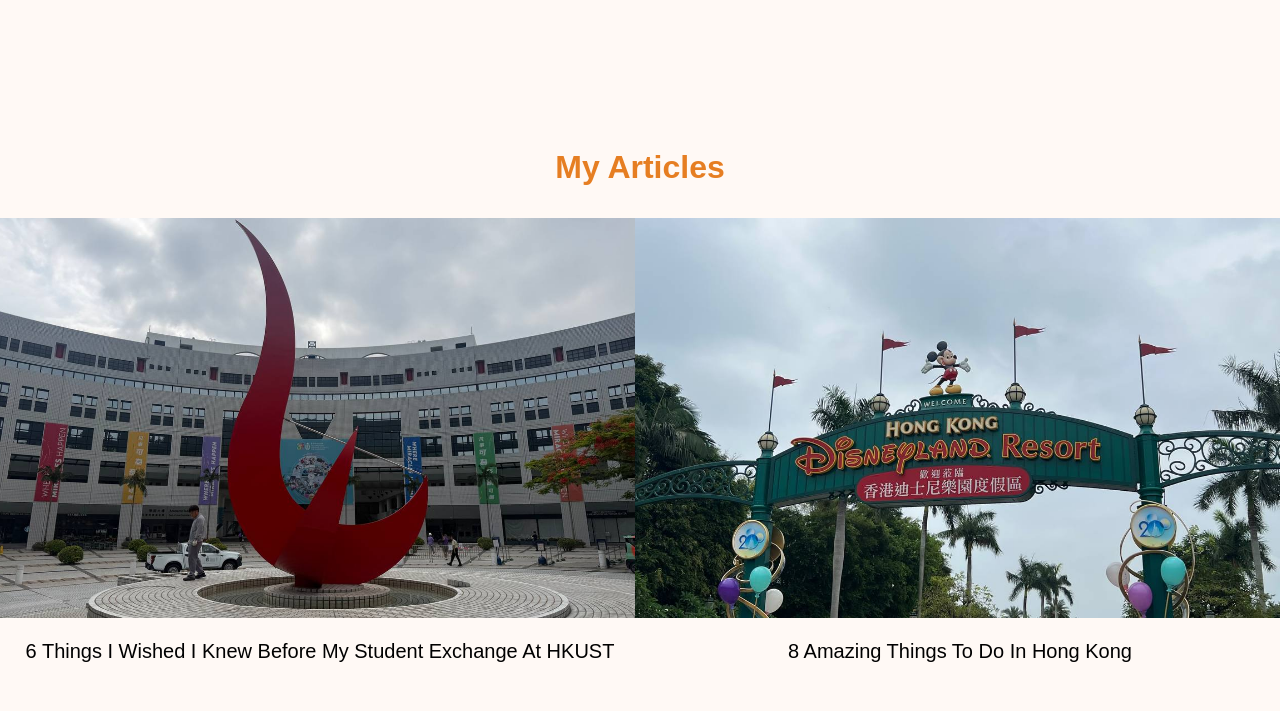
==== commit 6afb361b: "Attempt Responsive Design" ====
--- a/index.html
+++ b/index.html
@@ -14,10 +14,20 @@
     <a href="index.html" class="logo">Kath.Travels</a>
 
     <!--Menu-->
-    <ul class="nav-links">
+
+    <ul class="side-bar">
+        <li onclick=hideSidebar() style="cursor:pointer"><svg xmlns="http://www.w3.org/2000/svg" height="24px" viewBox="0 -960 960 960" width="24px" fill="#black"><path d="m256-200-56-56 224-224-224-224 56-56 224 224 224-224 56 56-224 224 224 224-56 56-224-224-224 224Z"/></svg></li>
         <li><a href="index.html" class="active">Home</a></li>
         <li><a href="destinations.html">Destinations</a></li>
         <li><a href="contact.html">Contact Me</a></li>
+       
+    </ul>
+
+    <ul class="nav-links">
+        <li class = "hideOnMobile"><a href="index.html" class="active">Home</a></li>
+        <li class = "hideOnMobile"><a href="destinations.html">Destinations</a></li>
+        <li class = "hideOnMobile"><a href="contact.html">Contact Me</a></li>
+        <li onclick=showSidebar() style="cursor:pointer" class="menubutton"><svg xmlns="http://www.w3.org/2000/svg" height="24px" viewBox="0 -960 960 960" width="24px" fill="black"><path d="M120-240v-80h720v80H120Zm0-200v-80h720v80H120Zm0-200v-80h720v80H120Z"/></svg></li>
     </ul>
     </nav>
 
--- a/style.css
+++ b/style.css
@@ -18,6 +18,7 @@
     background-color: var(--background);
     color: var(--text-color);
     line-height: 1.6; /*vertical spacing between lines of text to be 160% of text size*/
+    min-height:100vh;
 }
 
 h2 {
@@ -32,6 +33,7 @@
     margin-bottom: 2rem;
     max-width: 800px;
 }
+
 
 .navbar {
     display: flex;
@@ -51,6 +53,25 @@
     gap: 2rem;
 }
 
+.side-bar {
+    display: none;
+    list-style: none;
+    gap: 2rem;
+    position:fixed;
+    top:0;
+    right:0;
+    height:100vh;
+    width:200px;
+    z-index:999;
+    background-color:rgba(255,255,255, 0.5);
+    box-shadow: -10px 0 10px rgba(180, 151, 151, 0.1);
+    flex-direction: column;
+    align-items: flex-start;
+    justify-content: flex-start;
+    padding:25px;
+    backdrop-filter: blur(10px);
+}
+
 .nav-links a {
     text-decoration: none;
     color: var(--text-color);
@@ -58,12 +79,29 @@
     transition: color 0.3s ease;
 }
 
+.side-bar a {
+    text-decoration: none;
+    color: var(--text-color);
+    font-weight: 500;
+    transition: color 0.3s ease;
+}
+
 /*Interactive states*/
 .nav-links a:hover,
 .nav-links a.active {
     color: var(--dark-orange);
 }
 
+/*Interactive states*/
+.side-bar a:hover,
+.side-bar a.active {
+    color: var(--dark-orange);
+}
+
+.menu-button{
+    display:none;
+}
+
 .logo {
     font-size: 1.5rem;
     font-weight: bold;
@@ -110,13 +148,16 @@
     justify-content: center;
 }
 
-#articles-showcase{
-    display:flex;
-    flex-direction: row;
-    align-items: center;
-    justify-content: center;
-    justify-content: space-around;
-    margin:40px 10px;
+#articles{
+    margin-top:20px;
+}
+
+#articles-showcase{ /*Grid Display*/
+    display:grid;
+    grid-template-columns: repeat(2, 1fr);
+    grid-auto-rows: auto;
+    margin:20px auto;
+    justify-items: center;
 }
 
 .article-picture{
@@ -131,7 +172,7 @@
     display:flex;
     flex-direction:column;
     align-items:center;
-    width:800px;
+    width:600px;
     gap:10px;
 }
 
@@ -149,6 +190,13 @@
     display:flex;
     flex-direction: column;
     align-items:center; 
+}
+
+.button{
+    padding:10px 24px;
+    border-radius:20px;
+    border-color: lightgrey;
+    cursor:pointer;
 }
 
 /*CSS Styling for destinations.html*/
@@ -180,7 +228,64 @@
     padding:30px;
     width:200px;
     background-color: whitesmoke;
-}
-
-
-
+    position:relative;
+    overflow: hidden;
+}
+
+.destination-card-set.locked a {
+    pointer-events: none;
+    cursor: default;
+}
+
+.destination-card-set.locked .locked {
+    position: absolute;
+    top: 0;
+    left: 0;
+    width: 100%;
+    height: 100%;
+    color:white;
+    background: rgba(0, 0, 0, 0.65); /* Dim background */
+    backdrop-filter: blur(5px);      /* Blur out the hidden destination image */
+    display: flex;
+    justify-content: center;
+    align-items: center;
+    z-index: 10;                     /* Sits over the image and text */
+}
+
+/* CSS Styling for contact.html */
+.form{
+    display:flex;
+    flex-direction: column;
+    align-items: center;
+    margin-top:20px;
+}
+
+.contact-inputs{
+    display:flex;
+    flex-direction:column;
+    align-items:center;
+    justify-content: center;
+    justify-content: space-evenly;
+    margin-top:10px;
+    margin-bottom:10px;
+    border-radius:20px;
+    border:  black;
+    width:500px;
+    padding:20px;
+}
+
+/* Mobile */
+@media (max-width:800px){
+    .contact-inputs{
+        width:80vw;
+    }
+    .hideOnMobile{
+        display:none;   
+    }
+    .menu-button{
+        display:block;
+    }
+}
+
+
+
